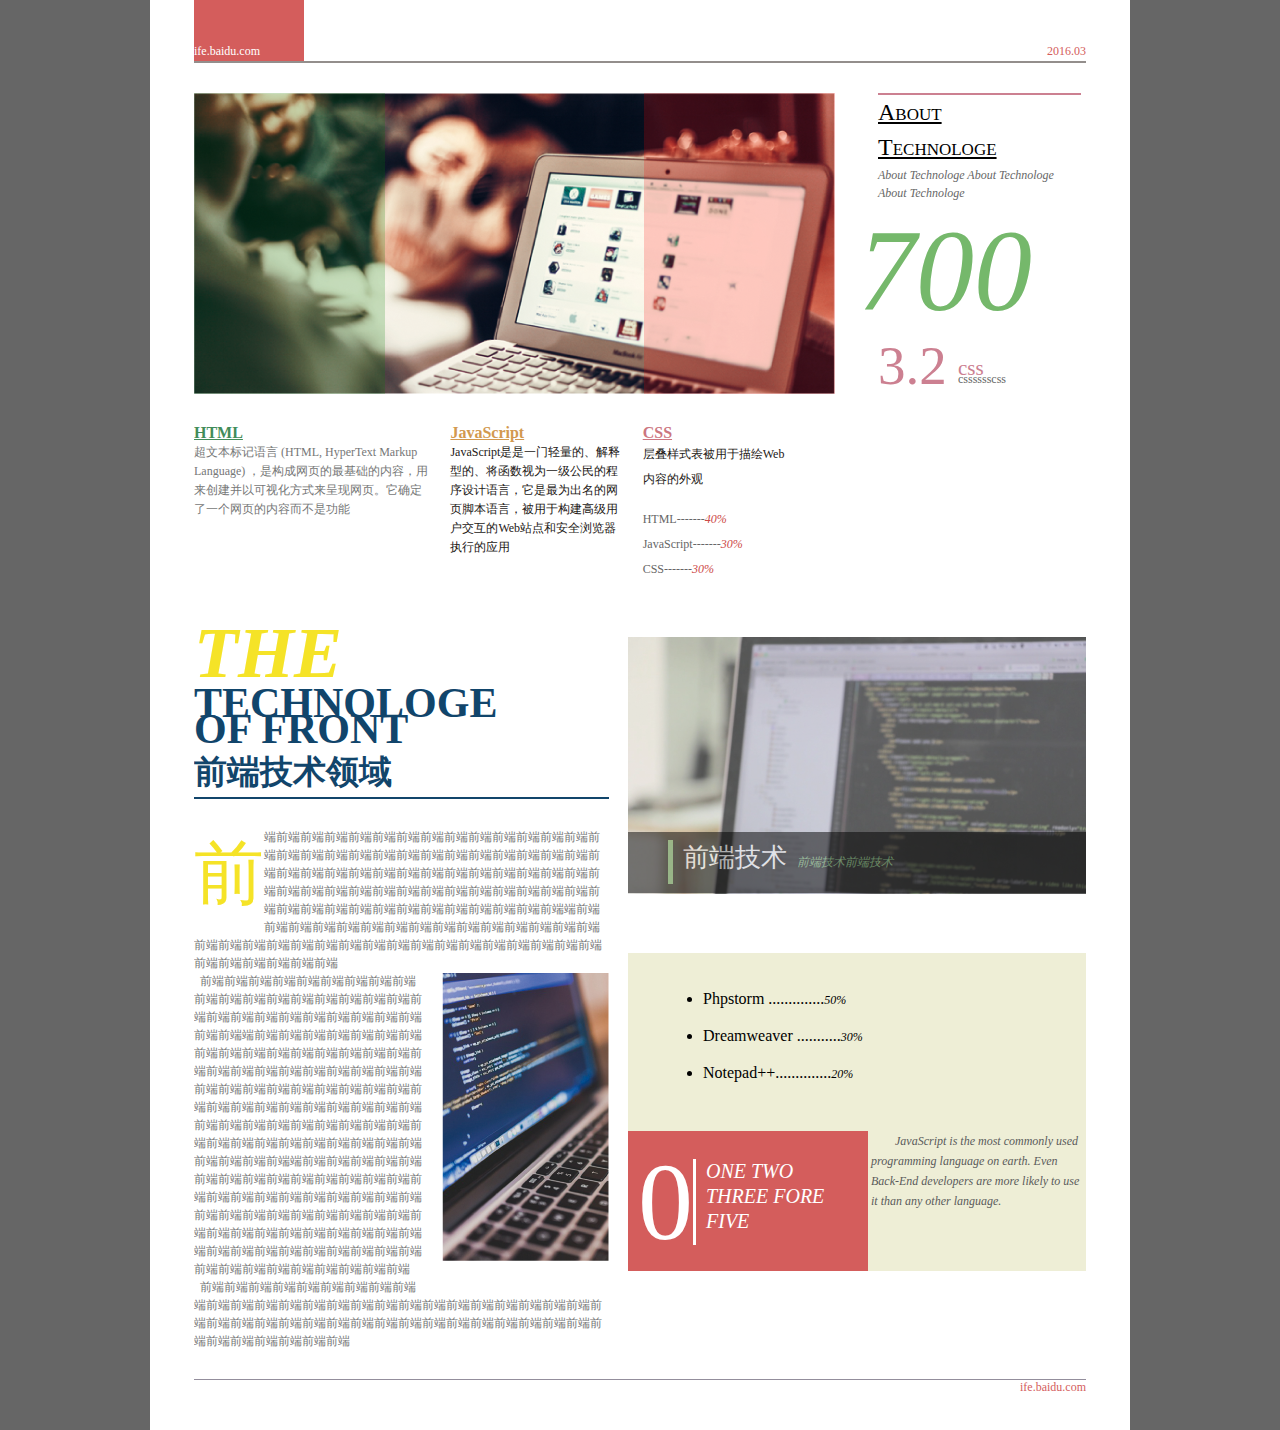
==== index.html @ c3cad24e "Add files via upload" ====
<!DOCTYPE html>
<html>
<head>
<meta http-equiv="Content-Type" content="text/html; charset=gb2312" />
<title>task1_4_html</title>
<link href="css/task_4_html.css" rel="stylesheet" type="text/css" />
</head>

<body>
	<div id="whole">
		<div id="headid">
			<div id="headtime">2016.03</div>
			<div id="headbiaoti">
				<span id="headwenzi">ife.baidu.com</span>
			</div>
		</div>
		<div id="center">
			<div id="pic1">
				<div><image src="pic1.png"/></div>
				<div id="cover_left"></div>
				<div id="cover_right"></div>
			</div>
			<div id="wenzi1">
			<span id="wenzi11">about<br/>technologe</span><br/><span id="wenzi12">about technologe about technologe about technologe</span><br/><span id="wenzi13">700</span><br/><span id="wenzi14">3.2</span><span id="wenzi15">css</span><br/><span id="wenzi16">csssssscss</span>
			</div>
		</div>
		
		<div id="center2">
			<div id="centerwenzi">
				<div id="contentwenzi1">
					<div id="wenzidiv1"><span id="wenzi21">HTML</span><br/><span id="wenzi22">���ı�������� (HTML, HyperText Markup Language) ���ǹ�����ҳ������������ݣ������������Կ��ӻ���ʽ��������ҳ����ȷ����һ����ҳ�����ݶ����ǹ���</span>
					</div>
				</div>
				<div id="contentwenzi2">
					<div id="wenzidiv2"><span id="wenzi23">JavaScript</span><br/><span id="wenzi24">JavaScript����һ�������ġ������͵ġ���������Ϊһ������ĳ���������ԣ�������Ϊ��������ҳ�ű����ԣ������ڹ����߼��û�������Webվ��Ͱ�ȫ�����ִ�е�Ӧ��</span>
					</div>
				</div>
				<div id="contentwenzi3">
					<div id="wenzidiv3"><span id="wenzi25">CSS</span><br/><span id="wenzi26">�����ʽ�����������Web</br>���ݵ����</span>
					</div>
					<div id="whatcontent">
						<span id="what1">HTML-------<span id="shuzi">40%</span></br></span>
						<span id="what1">JavaScript-------<span id="shuzi">30%</span></br></span>
						<span id="what1">CSS-------<span id="shuzi">30%</span></br></span>
					</div>
				</div>
			</div>
		</div>
		<div id="center3">
			
			<div id="centerwenzi3">
				<div id="centerwenzi4">
					<span id="wenzi31">THE</span><span id="wenzi32"> TECHNOLOGE</br>OF FRONT</span></br><span id="wenzi33">ǰ�˼�������</span>
				</div>
				<div id="centerwenzi5"><span id="center3qian">ǰ</span><span id="wenzi34">��ǰ��ǰ��ǰ��ǰ��ǰ��ǰ��ǰ��ǰ��ǰ��ǰ��ǰ��ǰ��ǰ��ǰ��ǰ��ǰ��ǰ��ǰ��ǰ��ǰ��ǰ��ǰ��ǰ��ǰ��ǰ��ǰ��ǰ��ǰ��ǰ��ǰ��ǰ��ǰ��ǰ��ǰ��ǰ��ǰ��ǰ��ǰ��ǰ��ǰ��ǰ��ǰ��ǰ��ǰ��ǰ��ǰ��ǰ��ǰ��ǰ��ǰ��ǰ��ǰ��ǰ��ǰ��ǰ��ǰ��ǰ��ǰ��ǰ��ǰ��ǰ��ǰ��ǰ��ǰ��ǰ��ǰ��ǰ��ǰ�˶�ǰ��ǰ��ǰ��ǰ��ǰ��ǰ��ǰ��ǰ��ǰ��ǰ��ǰ��ǰ��ǰ��ǰ��ǰ��ǰ��ǰ��ǰ��ǰ��ǰ��ǰ��ǰ��ǰ��ǰ��ǰ��ǰ��ǰ��ǰ��ǰ��ǰ��ǰ��ǰ��ǰ��ǰ��<img src="pic3.png" id="pic3">ǰ��ǰ��ǰ��ǰ��<br/>&nbsp;&nbsp;ǰ��ǰ��ǰ��ǰ��ǰ��ǰ��ǰ��ǰ��ǰ��ǰ��ǰ��ǰ��ǰ��ǰ��ǰ��ǰ��ǰ��ǰ��ǰ��ǰ��ǰ��ǰ��ǰ��ǰ��ǰ��ǰ��ǰ��ǰ��ǰ��ǰ�˶�ǰ��ǰ��ǰ��ǰ��ǰ��ǰ��ǰ��ǰ��ǰ��ǰ��ǰ��ǰ��ǰ��ǰ��ǰ��ǰ��ǰ��ǰ��ǰ��ǰ��ǰ��ǰ��ǰ��ǰ��ǰ��ǰ��ǰ��ǰ��ǰ��ǰ��ǰ��ǰ��ǰ��ǰ��ǰ��ǰ��ǰ��ǰ��ǰ��ǰ��ǰ��ǰ��ǰ��ǰ��ǰ��ǰ��ǰ��ǰ��ǰ��ǰ��ǰ��ǰ��ǰ��ǰ��ǰ��ǰ��ǰ��ǰ��ǰ��ǰ��ǰ��ǰ��ǰ��ǰ��ǰ��ǰ��ǰ��ǰ�˶�ǰ��ǰ��ǰ��ǰ��ǰ��ǰ��ǰ��ǰ��ǰ��ǰ��ǰ��ǰ��ǰ��ǰ��ǰ��ǰ��ǰ��ǰ��ǰ��ǰ��ǰ��ǰ��ǰ��ǰ��ǰ��ǰ��ǰ��ǰ��ǰ��ǰ��ǰ��ǰ��ǰ��ǰ��ǰ��ǰ��ǰ��ǰ��ǰ��ǰ��ǰ��ǰ��ǰ�˶�ǰ��ǰ��ǰ��ǰ��ǰ��ǰ��ǰ��ǰ��ǰ��ǰ��ǰ��ǰ��ǰ��ǰ��ǰ��ǰ��ǰ��ǰ��<br/>&nbsp;&nbsp;ǰ��ǰ��ǰ��ǰ��ǰ��ǰ��ǰ��ǰ��ǰ�˶�ǰ��ǰ��ǰ��ǰ��ǰ��ǰ��ǰ��ǰ��ǰ��ǰ��ǰ��ǰ��ǰ��ǰ��ǰ��ǰ��ǰ��ǰ��ǰ��ǰ��ǰ��ǰ��ǰ��ǰ��ǰ��ǰ��ǰ��ǰ��ǰ��ǰ��ǰ��ǰ��ǰ��ǰ��ǰ��ǰ��ǰ��ǰ��ǰ��ǰ��</span>
				</div>
			</div>
			<div id="center3right">
				<div id="contentpic2">
					<img src="pic2.png" >
					<div id="picshadow">
						<div id="picwenzi">
							<span id="picwenzi11">ǰ�˼���</span><span id="picwenzi12">ǰ�˼���ǰ�˼���</span>
						</div>
					</div>
				</div>
				<div id="rightdiv">
					<ul>
						<li>Phpstorm ..............<span>50%</span></li>
						<li>Dreamweaver ...........<span>30%</span></li>
						<li>Notepad++..............<span>20%</span></li>
					</ul>
					<div id="rightleftdiv">
						<div id="zero">0</div>
						<div id="zeroright">ONE TWO</br>THREE FORE FIVE</div>
					</div>
					<div id="rightrightdiv">
					JavaScript is the most commonly used programming language on earth. Even Back-End developers are more likely to use it than any other language.
					</div>
				</div>
			</div>
		</div>
		<div id="footer">
		ife.baidu.com
		</div>
	</div>
</body>
</html>
---- css/task_4_html.css ----
/* CSS Document */
*{
margin:0px;
padding:0px;}

body{
background-color:#666666;
}
#whole{
width:980px;
background-color:#FFFFFF;
position:absolute;
left:50%;
margin:0px -490px;
}


#headid{
width:892px;
height:61px;
border-bottom-color:#938e8c;
border-bottom-width:2px;
border-bottom-style:solid;
margin:auto;
}
#headbiaoti{
width:110px;
height:61px;
background-color:#d45d5c;
}
#headwenzi{
font-size:12px;
font-family:����;
color:#fff;
margin-top:44px;
float: left;}
#headtime{
font-size:12px;
font-family:����;
color:#d45d5c;
float: right;
margin-top:44px;
}
#center{
margin:30px 44px;
overflow:hidden;
height:301px;
}
#pic1{

position: relative;
float:left;
}

#cover_left {
	position:absolute;
	top:0px;
	left:0px;
    width: 191px;
    height: 301px;
    background: green;
    opacity: 0.20;
}
#cover_right {
	position:absolute;
	top:0px;
	right:0px;
    width: 191px;
    height: 301px;
    background: red;
    opacity: 0.20;
}

#wenzi1{
	position: relative;
	float:right;
	width:203px;
	height:301px;
	margin-right:5px;
	border-top-width:2px;
	border-top-color:#cc8091;
	border-top-style:solid;
}
#wenzi11{
	font-size:24px;
	color:#000;
	font-family:"΢���ź�";
    text-decoration: underline;
    font-variant: small-caps;
    text-transform: capitalize;
	line-height:35px;
}
#wenzi12{
	font-size:12px;
	color:#676767;
	font-family:"����";
	text-transform: capitalize;
	line-height:12px;
	font-style: oblique;
}
#wenzi13{
	font-size:116px;
	color:#676767;
	font-family:"΢���ź�";
	font-style: oblique;
	color:#75b86b;
	margin-left:-20px;
	line-height:140px;
}
#wenzi14{
	font-size:55px;
	color:#cc8091;
	font-family:"΢���ź�";
	float:left;
	line-height:50px;
}
#wenzi15{
	font-size:21px;
	color:#cc8091;
	font-family:"΢���ź�";
	position:absolute;
	bottom:15px;
	left:80px;

}
#wenzi16{
	font-size:12px;
	color:#666;
	font-family:"΢���ź�";
	position:absolute;
	bottom:9px;
	left:80px;
}


#center2{
	margin-left:44px;
	overflow:hidden;
}
#centerwenzi{
width:641px;
}
#contentwenzi1{
width:40%;
float:left;
}
#contentwenzi2{
width:30%;
float:left;
}
#contentwenzi3{
width:30%;
float:left;
}
#wenzidiv1{
margin-right:20px;

}
#wenzidiv2{
margin-right:20px;
}
#wenzidiv3{

}
#wenzi21{
	font-family:"΢���ź�";
	font-size:16px;
	font-weight:bold;
	text-decoration: underline;
	color:#418c59;
	text-transform:capitalize;	
}
#wenzi22{
	font-family:"����";
	font-size:12px;
	color:#767777;
	line-height:18px;
	
	
}
#wenzi23{
	font-family:"΢���ź�";
	font-size:16px;
	font-weight:bold;
	text-decoration: underline;
	color:#d2994f;
	text-transform:capitalize;	
}
#wenzi24{
	font-family:"΢���ź�";
	font-size:12px;
	color:#231815;
	line-height:18px;
	
}
#wenzi25{
	font-family:"΢���ź�";
	font-size:16px;
	font-weight:bold;
	text-decoration: underline;
	color:#cc7680;
	text-transform:capitalize;	
}
#wenzi26{
	font-family:"΢���ź�";
	font-size:12px;
	color:#231815;
	line-height:25px;
}
#whatcontent{
margin-top:15px;
}
#what1{
	text-transform:capitalize;	
	font-family:"΢���ź�";
	font-size:12px;
	color:#666;
	line-height:25px;
	

}
#shuzi{
color:#cd4a48;
font-style: oblique;
}
#center3{
	margin:30px 44px;
	position: relative;
	overflow:hidden;
}
#centerwenzi3{
	width:415px;
}
#centerwenzi4{
	border-bottom-width:2px;
	border-bottom-color:#11456b;
	border-bottom-style:solid;
}
#centerwenzi5{
	margin-top:28px;
}
#wenzi31{
	font-size:72px;
	color:#f5e327;
	font-family:"����";
	font-weight:bold;
	font-style: oblique;
}
#wenzi32{
	font-size:42px;
	color:#11456b;
	font-family:"����";
	font-weight:bold;
	line-height:16px;
	margin-left:5px;
}
#wenzi33{
	font-size:33px;
	color:#11456b;
	font-family:"����";
	font-weight:800;
	line-height:50px;
}
#wenzi34{
	font-size:12px;
	color:#767777;
	font-family:"����";
	line-height:16px;
}
#center3qian{
	float:left;
	font-size:70px;
	font-family:"΢���ź�";
	margin-top:0px;
	color:#f5e327;
}
#pic3{
	float:right;
	margin:20px 0px 20px 20px;
}
#pic2{

	
}
#contentpic2{
	position:relative;
	width:458px;
	height:256px;
	margin-top:10px;
}
#picshadow{
width:458px;
height:61px;
background-color:#000;
opacity: 0.50;
position:absolute;
bottom:0;
}
#picwenzi{
height:44px;
margin:8px 10px 5px 40px;
border-left:5px solid #72b16a;
text-align:center left;
}

#picwenzi11{
font-size:26px;
color:#fff;
font-family:"΢���ź�";
margin-left:10px;

}


#picwenzi12{
font-size:12px;
line-height:1.4em;
color:#72b16a;
font-family:"΢���ź�";
margin-left:10px;
font-style: oblique;
}

#center3right{
	position:absolute;
	right:0;
	top:0;
	margin-top:15px;
}
#rightdiv{
margin-top:60px;
background-color:#eeeed6;
width:458px;
height:318px;
position:relative;}

ul{
padding:28px 25px;
font-size: 16px;
    line-height: 36px;
    font-family: "SimSun";
	margin-left:50px;
}
li{
}
li span{
    font-size: 12px;
    font-style: italic;
}

#rightleftdiv{
    background-color:#d45d5c;
	position:absolute;
	bottom:0;
	left:0;
	width: 240px;
    height: 140px;
}
#rightrightdiv{
	position:absolute;
	bottom:0;
	right:0;
	width: 210px;
    height: 140px;
	 font-size: 12px;
    font-style: italic;
    line-height: 20px;
	color: #5a5b5b;
	text-indent: 2em;
	margin:0px 5px;
	font-family:"����";
}
#zero{
	float: left;
    font-size: 110px;
    color: #fff;
    font-family: "΢���ź�";
    border-right: 3px solid #fff;
    height: 86px;
    line-height: 86px;
    margin: 28px 10px;
}

#zeroright{
    color: #fff;
    font-family: "΢���ź�";
    height: 86px;
  	font-size: 20px;
    line-height: 25px;
    font-style: italic;
    margin: 28px 10px;
	text-align:left;
	
}

#footer{
width:892px;
border-top:1px solid #938e9c;
height:50px;
    margin-left: 44px;
	text-align:right;
	font-size:12px;
	color:#d45d5c;
	font-family:"����";}
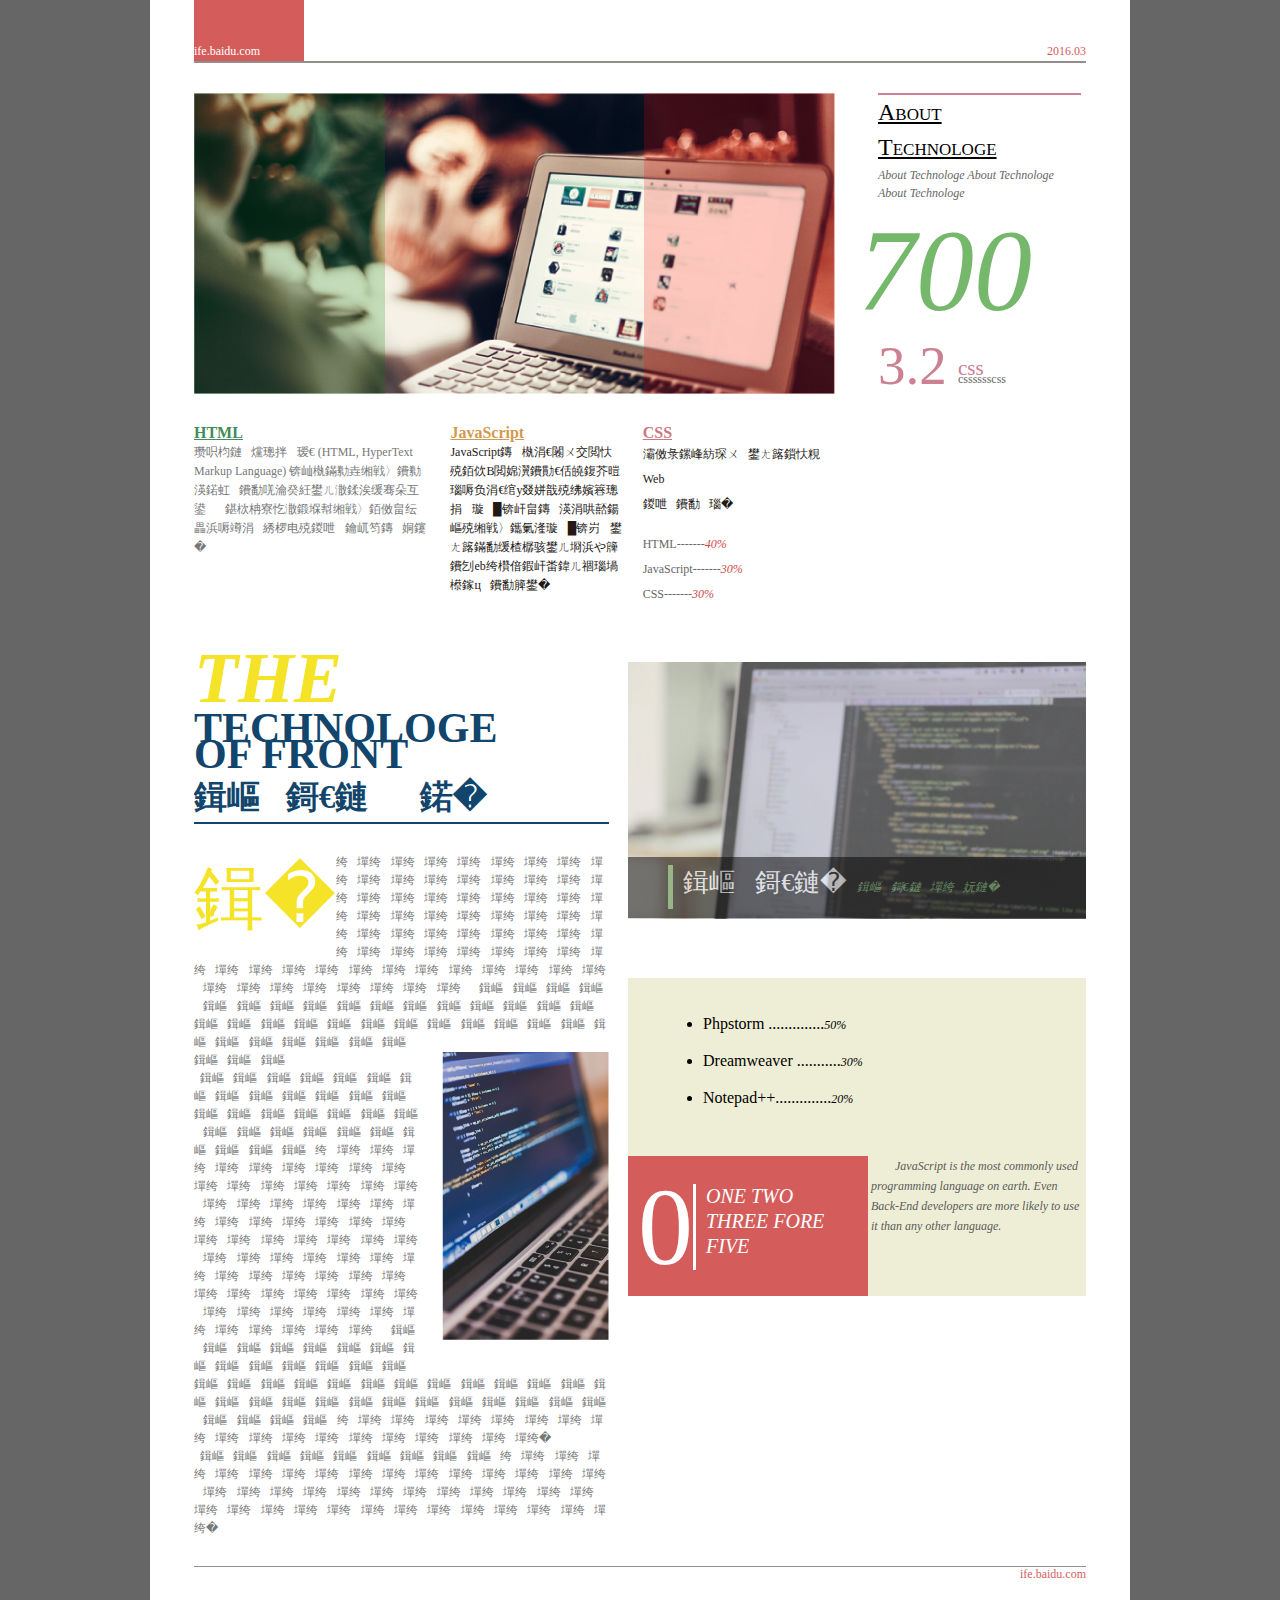
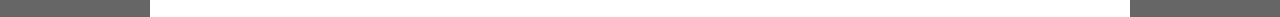
==== commit feef0d84: "Create index.html" ====
--- a/index.html
+++ b/index.html
@@ -1,88 +1,88 @@
-<!DOCTYPE html>
-<html>
-<head>
-<meta http-equiv="Content-Type" content="text/html; charset=gb2312" />
-<title>task1_4_html</title>
-<link href="css/task_4_html.css" rel="stylesheet" type="text/css" />
-</head>
-
-<body>
-	<div id="whole">
-		<div id="headid">
-			<div id="headtime">2016.03</div>
-			<div id="headbiaoti">
-				<span id="headwenzi">ife.baidu.com</span>
-			</div>
-		</div>
-		<div id="center">
-			<div id="pic1">
-				<div><image src="pic1.png"/></div>
-				<div id="cover_left"></div>
-				<div id="cover_right"></div>
-			</div>
-			<div id="wenzi1">
-			<span id="wenzi11">about<br/>technologe</span><br/><span id="wenzi12">about technologe about technologe about technologe</span><br/><span id="wenzi13">700</span><br/><span id="wenzi14">3.2</span><span id="wenzi15">css</span><br/><span id="wenzi16">csssssscss</span>
-			</div>
-		</div>
-		
-		<div id="center2">
-			<div id="centerwenzi">
-				<div id="contentwenzi1">
-					<div id="wenzidiv1"><span id="wenzi21">HTML</span><br/><span id="wenzi22">���ı�������� (HTML, HyperText Markup Language) ���ǹ�����ҳ������������ݣ������������Կ��ӻ���ʽ��������ҳ����ȷ����һ����ҳ�����ݶ����ǹ���</span>
-					</div>
-				</div>
-				<div id="contentwenzi2">
-					<div id="wenzidiv2"><span id="wenzi23">JavaScript</span><br/><span id="wenzi24">JavaScript����һ�������ġ������͵ġ���������Ϊһ������ĳ���������ԣ�������Ϊ��������ҳ�ű����ԣ������ڹ����߼��û�������Webվ��Ͱ�ȫ�����ִ�е�Ӧ��</span>
-					</div>
-				</div>
-				<div id="contentwenzi3">
-					<div id="wenzidiv3"><span id="wenzi25">CSS</span><br/><span id="wenzi26">�����ʽ�����������Web</br>���ݵ����</span>
-					</div>
-					<div id="whatcontent">
-						<span id="what1">HTML-------<span id="shuzi">40%</span></br></span>
-						<span id="what1">JavaScript-------<span id="shuzi">30%</span></br></span>
-						<span id="what1">CSS-------<span id="shuzi">30%</span></br></span>
-					</div>
-				</div>
-			</div>
-		</div>
-		<div id="center3">
-			
-			<div id="centerwenzi3">
-				<div id="centerwenzi4">
-					<span id="wenzi31">THE</span><span id="wenzi32"> TECHNOLOGE</br>OF FRONT</span></br><span id="wenzi33">ǰ�˼�������</span>
-				</div>
-				<div id="centerwenzi5"><span id="center3qian">ǰ</span><span id="wenzi34">��ǰ��ǰ��ǰ��ǰ��ǰ��ǰ��ǰ��ǰ��ǰ��ǰ��ǰ��ǰ��ǰ��ǰ��ǰ��ǰ��ǰ��ǰ��ǰ��ǰ��ǰ��ǰ��ǰ��ǰ��ǰ��ǰ��ǰ��ǰ��ǰ��ǰ��ǰ��ǰ��ǰ��ǰ��ǰ��ǰ��ǰ��ǰ��ǰ��ǰ��ǰ��ǰ��ǰ��ǰ��ǰ��ǰ��ǰ��ǰ��ǰ��ǰ��ǰ��ǰ��ǰ��ǰ��ǰ��ǰ��ǰ��ǰ��ǰ��ǰ��ǰ��ǰ��ǰ��ǰ��ǰ��ǰ��ǰ��ǰ�˶�ǰ��ǰ��ǰ��ǰ��ǰ��ǰ��ǰ��ǰ��ǰ��ǰ��ǰ��ǰ��ǰ��ǰ��ǰ��ǰ��ǰ��ǰ��ǰ��ǰ��ǰ��ǰ��ǰ��ǰ��ǰ��ǰ��ǰ��ǰ��ǰ��ǰ��ǰ��ǰ��ǰ��ǰ��<img src="pic3.png" id="pic3">ǰ��ǰ��ǰ��ǰ��<br/>&nbsp;&nbsp;ǰ��ǰ��ǰ��ǰ��ǰ��ǰ��ǰ��ǰ��ǰ��ǰ��ǰ��ǰ��ǰ��ǰ��ǰ��ǰ��ǰ��ǰ��ǰ��ǰ��ǰ��ǰ��ǰ��ǰ��ǰ��ǰ��ǰ��ǰ��ǰ��ǰ�˶�ǰ��ǰ��ǰ��ǰ��ǰ��ǰ��ǰ��ǰ��ǰ��ǰ��ǰ��ǰ��ǰ��ǰ��ǰ��ǰ��ǰ��ǰ��ǰ��ǰ��ǰ��ǰ��ǰ��ǰ��ǰ��ǰ��ǰ��ǰ��ǰ��ǰ��ǰ��ǰ��ǰ��ǰ��ǰ��ǰ��ǰ��ǰ��ǰ��ǰ��ǰ��ǰ��ǰ��ǰ��ǰ��ǰ��ǰ��ǰ��ǰ��ǰ��ǰ��ǰ��ǰ��ǰ��ǰ��ǰ��ǰ��ǰ��ǰ��ǰ��ǰ��ǰ��ǰ��ǰ��ǰ��ǰ��ǰ��ǰ�˶�ǰ��ǰ��ǰ��ǰ��ǰ��ǰ��ǰ��ǰ��ǰ��ǰ��ǰ��ǰ��ǰ��ǰ��ǰ��ǰ��ǰ��ǰ��ǰ��ǰ��ǰ��ǰ��ǰ��ǰ��ǰ��ǰ��ǰ��ǰ��ǰ��ǰ��ǰ��ǰ��ǰ��ǰ��ǰ��ǰ��ǰ��ǰ��ǰ��ǰ��ǰ��ǰ��ǰ�˶�ǰ��ǰ��ǰ��ǰ��ǰ��ǰ��ǰ��ǰ��ǰ��ǰ��ǰ��ǰ��ǰ��ǰ��ǰ��ǰ��ǰ��ǰ��<br/>&nbsp;&nbsp;ǰ��ǰ��ǰ��ǰ��ǰ��ǰ��ǰ��ǰ��ǰ�˶�ǰ��ǰ��ǰ��ǰ��ǰ��ǰ��ǰ��ǰ��ǰ��ǰ��ǰ��ǰ��ǰ��ǰ��ǰ��ǰ��ǰ��ǰ��ǰ��ǰ��ǰ��ǰ��ǰ��ǰ��ǰ��ǰ��ǰ��ǰ��ǰ��ǰ��ǰ��ǰ��ǰ��ǰ��ǰ��ǰ��ǰ��ǰ��ǰ��ǰ��</span>
-				</div>
-			</div>
-			<div id="center3right">
-				<div id="contentpic2">
-					<img src="pic2.png" >
-					<div id="picshadow">
-						<div id="picwenzi">
-							<span id="picwenzi11">ǰ�˼���</span><span id="picwenzi12">ǰ�˼���ǰ�˼���</span>
-						</div>
-					</div>
-				</div>
-				<div id="rightdiv">
-					<ul>
-						<li>Phpstorm ..............<span>50%</span></li>
-						<li>Dreamweaver ...........<span>30%</span></li>
-						<li>Notepad++..............<span>20%</span></li>
-					</ul>
-					<div id="rightleftdiv">
-						<div id="zero">0</div>
-						<div id="zeroright">ONE TWO</br>THREE FORE FIVE</div>
-					</div>
-					<div id="rightrightdiv">
-					JavaScript is the most commonly used programming language on earth. Even Back-End developers are more likely to use it than any other language.
-					</div>
-				</div>
-			</div>
-		</div>
-		<div id="footer">
-		ife.baidu.com
-		</div>
-	</div>
-</body>
-</html>
+<!DOCTYPE html>
+<html>
+<head>
+<meta http-equiv="Content-Type" content="text/html; charset=gb2312" />
+<title>task1_4_html</title>
+<link href="css/task_4_html.css" rel="stylesheet" type="text/css" />
+</head>
+
+<body>
+	<div id="whole">
+		<div id="headid">
+			<div id="headtime">2016.03</div>
+			<div id="headbiaoti">
+				<span id="headwenzi">ife.baidu.com</span>
+			</div>
+		</div>
+		<div id="center">
+			<div id="pic1">
+				<div><image src="pic1.png"/></div>
+				<div id="cover_left"></div>
+				<div id="cover_right"></div>
+			</div>
+			<div id="wenzi1">
+			<span id="wenzi11">about<br/>technologe</span><br/><span id="wenzi12">about technologe about technologe about technologe</span><br/><span id="wenzi13">700</span><br/><span id="wenzi14">3.2</span><span id="wenzi15">css</span><br/><span id="wenzi16">csssssscss</span>
+			</div>
+		</div>
+		
+		<div id="center2">
+			<div id="centerwenzi">
+				<div id="contentwenzi1">
+					<div id="wenzidiv1"><span id="wenzi21">HTML</span><br/><span id="wenzi22">超文本标记语言 (HTML, HyperText Markup Language) ，是构成网页的最基础的内容，用来创建并以可视化方式来呈现网页。它确定了一个网页的内容而不是功能</span>
+					</div>
+				</div>
+				<div id="contentwenzi2">
+					<div id="wenzidiv2"><span id="wenzi23">JavaScript</span><br/><span id="wenzi24">JavaScript是是一门轻量的、解释型的、将函数视为一级公民的程序设计语言，它是最为出名的网页脚本语言，被用于构建高级用户交互的Web站点和安全浏览器执行的应用</span>
+					</div>
+				</div>
+				<div id="contentwenzi3">
+					<div id="wenzidiv3"><span id="wenzi25">CSS</span><br/><span id="wenzi26">层叠样式表被用于描绘Web</br>内容的外观</span>
+					</div>
+					<div id="whatcontent">
+						<span id="what1">HTML-------<span id="shuzi">40%</span></br></span>
+						<span id="what1">JavaScript-------<span id="shuzi">30%</span></br></span>
+						<span id="what1">CSS-------<span id="shuzi">30%</span></br></span>
+					</div>
+				</div>
+			</div>
+		</div>
+		<div id="center3">
+			
+			<div id="centerwenzi3">
+				<div id="centerwenzi4">
+					<span id="wenzi31">THE</span><span id="wenzi32"> TECHNOLOGE</br>OF FRONT</span></br><span id="wenzi33">前端技术领域</span>
+				</div>
+				<div id="centerwenzi5"><span id="center3qian">前</span><span id="wenzi34">端前端前端前端前端前端前端前端前端前端前端前端前端前端前端前端前端前端前端前端前端前端前端前端前端前端前端前端前端前端前端前端前端前端前端前端前端前端前端前端前端前端前端前端前端前端前端前端前端前端前端前端前端前端前端前端前端前端前端前端前端前端前端前端前端前端前端前端前端端前端前端前端前端前端前端前端前端前端前端前端前端前端前端前端前端前端前端前端前端前端前端前端前端前端前端前端前端前端前端前端前端前端前端<img src="pic3.png" id="pic3">前端前端前端前端<br/>&nbsp;&nbsp;前端前端前端前端前端前端前端前端前端前端前端前端前端前端前端前端前端前端前端前端前端前端前端前端前端前端前端前端前端前端端前端前端前端前端前端前端前端前端前端前端前端前端前端前端前端前端前端前端前端前端前端前端前端前端前端前端前端前端前端前端前端前端前端前端前端前端前端前端前端前端前端前端前端前端前端前端前端前端前端前端前端前端前端前端前端前端前端前端前端前端前端前端前端前端前端前端前端前端端前端前端前端前端前端前端前端前端前端前端前端前端前端前端前端前端前端前端前端前端前端前端前端前端前端前端前端前端前端前端前端前端前端前端前端前端前端前端前端前端前端前端前端端前端前端前端前端前端前端前端前端前端前端前端前端前端前端前端前端前端前端<br/>&nbsp;&nbsp;前端前端前端前端前端前端前端前端前端端前端前端前端前端前端前端前端前端前端前端前端前端前端前端前端前端前端前端前端前端前端前端前端前端前端前端前端前端前端前端前端前端前端前端前端前端前端前端前端前端</span>
+				</div>
+			</div>
+			<div id="center3right">
+				<div id="contentpic2">
+					<img src="pic2.png" >
+					<div id="picshadow">
+						<div id="picwenzi">
+							<span id="picwenzi11">前端技术</span><span id="picwenzi12">前端技术前端技术</span>
+						</div>
+					</div>
+				</div>
+				<div id="rightdiv">
+					<ul>
+						<li>Phpstorm ..............<span>50%</span></li>
+						<li>Dreamweaver ...........<span>30%</span></li>
+						<li>Notepad++..............<span>20%</span></li>
+					</ul>
+					<div id="rightleftdiv">
+						<div id="zero">0</div>
+						<div id="zeroright">ONE TWO</br>THREE FORE FIVE</div>
+					</div>
+					<div id="rightrightdiv">
+					JavaScript is the most commonly used programming language on earth. Even Back-End developers are more likely to use it than any other language.
+					</div>
+				</div>
+			</div>
+		</div>
+		<div id="footer">
+		ife.baidu.com
+		</div>
+	</div>
+</body>
+</html>
